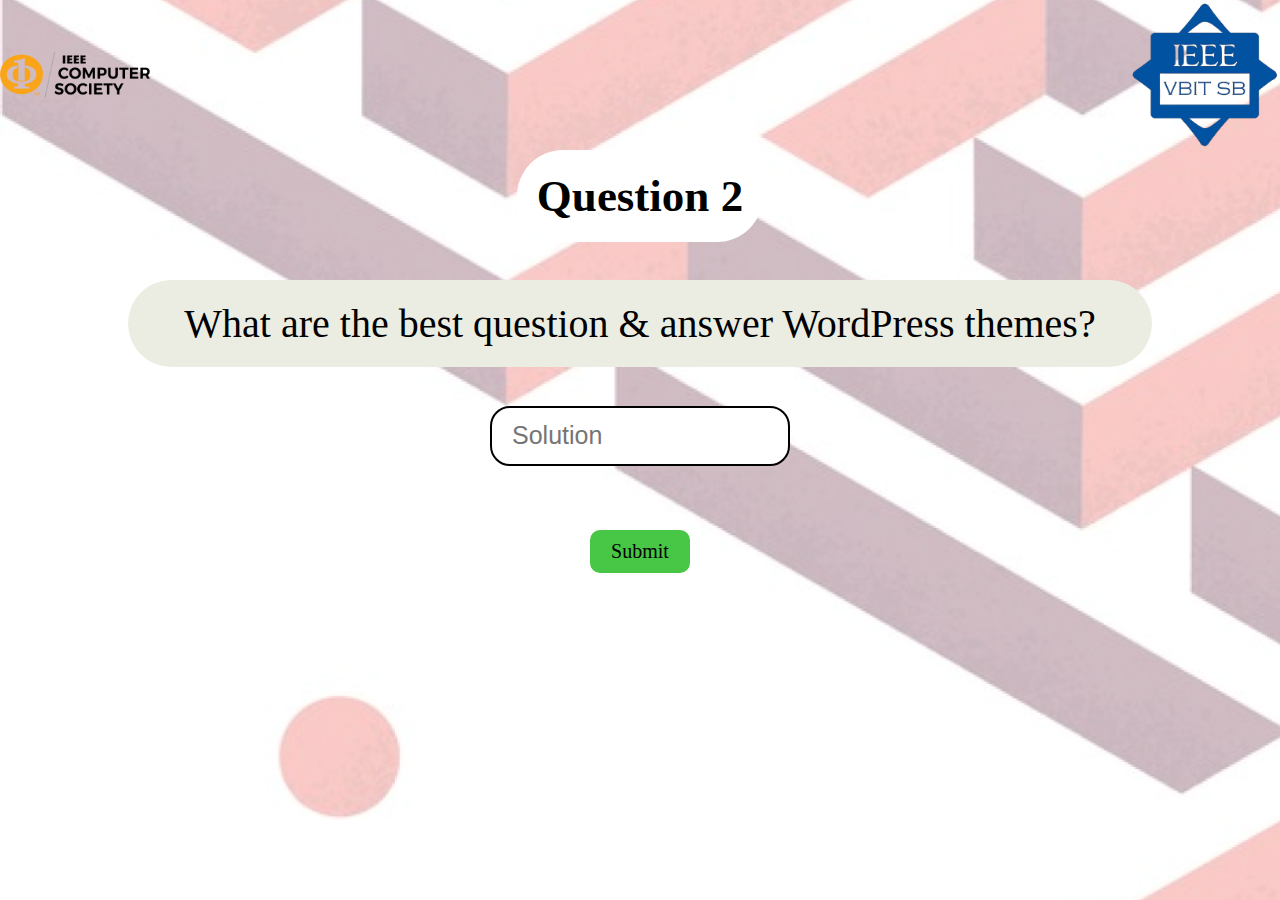
==== round2.html @ d05f4567 "initial" ====
<!DOCTYPE html>
<html lang="en">
<head>
    <meta charset="UTF-8">
    <meta name="viewport" content="width=device-width, initial-scale=1.0">
    <title>Round 2</title>
    <link rel="icon" href="logo.png" type="image/x-icon">
    <meta name="description" content="Question 1 of CodeQuest">
    <link rel="stylesheet" href="style.css">
</head>
<body>
    <div class="logo-container">
        <img class="cs-logo" src="cs-logo.png" alt="computer society logo">
        <img src="logo.png" alt="IEEE - VBIT SB">
    </div>
    <div class="q1"><strong>Question 2</strong></div>
    <div id="round2" class="qst-1">What are the best question & answer WordPress themes?</div>
    <input id="round-2" type="text" required placeholder="Solution">
    <p id="incorrect"></p>

    <div id="submit">Submit</div>

    <script src="main.js"></script>
</body>
</html>
---- style.css ----
*{
    margin: 0px;
    padding: 0px;
    box-sizing: border-box;
}
body{
    height: 100vh;
    background: url("background.png")  no-repeat;
    background-size: cover;
}
.logo-container{
    display: flex;
    justify-content: space-between;
    align-items: center;
}
.logo-container img{
    width: 150px;
}
.q1{
    margin: auto;
    width: 500px;
    font-size: 45px;
    background-color: white;
    padding: 20px;
    width: fit-content;
    border-radius: 50px;
}
.qst-1{
    background-color: rgb(236, 237, 226);
    padding: 20px;
    width: 80%;
    text-align: center;
    font-size: 40px;
    border-radius: 50px;
    height: fit-content;
    margin: 3% auto;
}
input{
    border: black solid 2px;
    height: 60px;
    width: 300px;
    padding: 20px;
    font-size: 25px;
    border-radius: 20px;
    margin: auto;
    display: flex;
    align-self: center;
}
#submit{
    cursor: pointer;
    margin: 5% auto;
    width: 100px;
    height: fit-content;
    padding: 10px;
    font-size: 20px;
    background-color: #47c745;
    border-radius: 10px;
    text-align: center;
}
#submit:hover{
    transition: ease-in-out;
    background-color: #1737c5;
    color: white;
    transition-duration: 500ms;
}
p{
    color: red;
    font-size: medium;
    text-align: center;
}
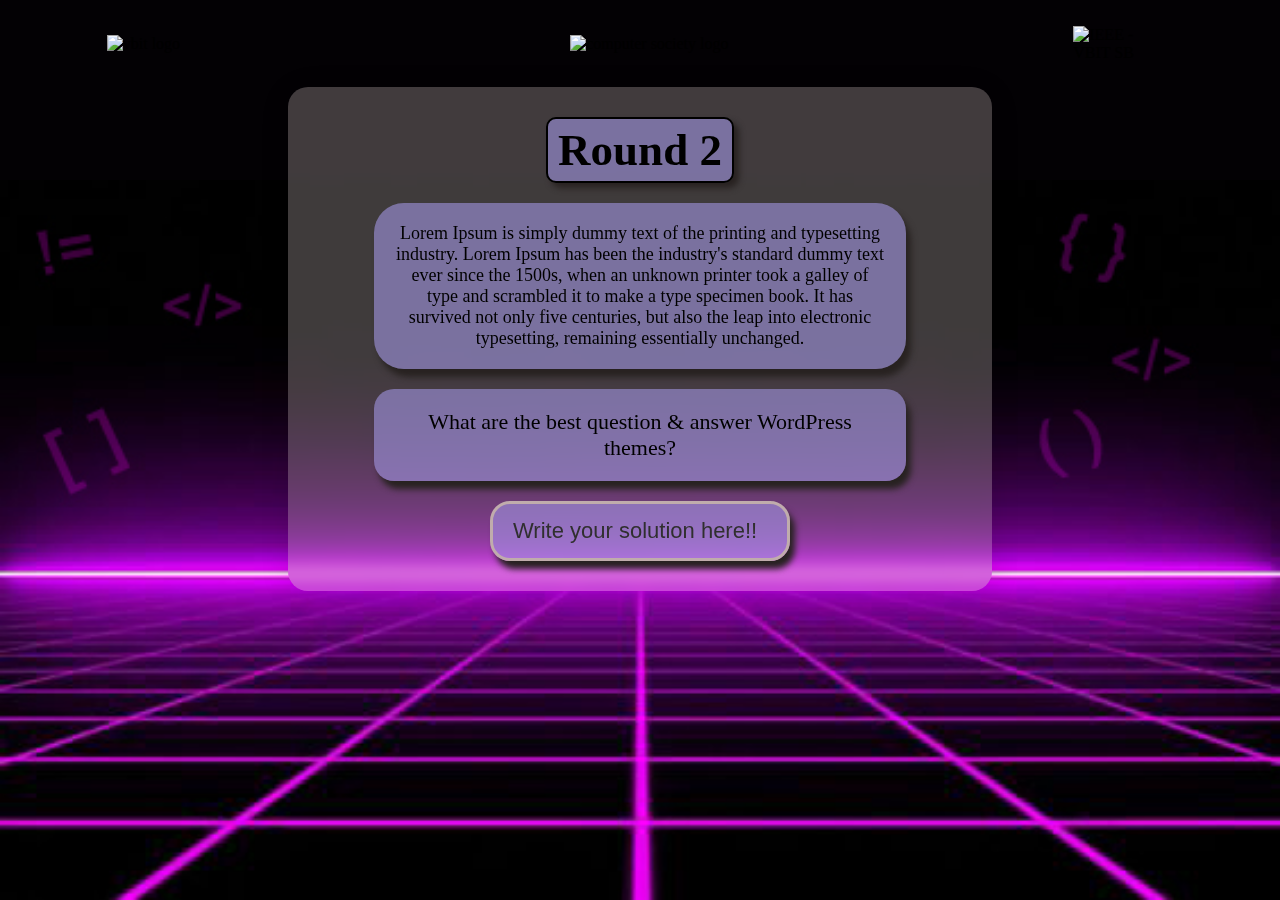
==== commit eaf62ad2: "data" ====
--- a/round2.html
+++ b/round2.html
@@ -10,16 +10,24 @@
 </head>
 <body>
     <div class="logo-container">
-        <img class="cs-logo" src="cs-logo.png" alt="computer society logo">
-        <img src="logo.png" alt="IEEE - VBIT SB">
+        <img class="vbit-logo" src="vbit-logo-white.png" alt="vbit logo">
+        <img class="cs-logo" src="IEEE-CS_LogoTM-white.png" alt="computer society logo">
+        <img class="sb-logo" src="white logo sb.png" alt="IEEE - VBIT SB">
     </div>
-    <div class="q1"><strong>Question 2</strong></div>
+    <div class="question-container">
+    <div class="q1"><strong>Round 2</strong></div>
+    <div class="qst-1" id="description">Lorem Ipsum is simply dummy text of the printing and typesetting industry. Lorem
+        Ipsum has been the industry's standard dummy text ever since the 1500s, when an unknown printer took a galley of
+        type and scrambled it to make a type specimen book. It has survived not only five centuries, but also the leap
+        into electronic typesetting, remaining essentially unchanged.</div>
     <div id="round2" class="qst-1">What are the best question & answer WordPress themes?</div>
-    <input id="round-2" type="text" required placeholder="Solution">
+    <input id="round-2" type="text" required placeholder="Write your solution here!!">
     <p id="incorrect"></p>
 
     <div id="submit">Submit</div>
-
+    </div>
+    <script src="data.js"></script>
     <script src="main.js"></script>
+    <script src="round2.js"></script>
 </body>
 </html>--- a/style.css
+++ b/style.css
@@ -5,55 +5,100 @@
 }
 body{
     height: 100vh;
-    background: url("background.png")  no-repeat;
-    background-size: cover;
+    /* background-image: linear-gradient(to right,#232526, #414345); */
+    background: url("bg24.jpg") no-repeat;
+    background-size: 100% 80%;
+    background-position: bottom;
+    background-color: #030104;
+    /* background-color: black; */
 }
 .logo-container{
     display: flex;
-    justify-content: space-between;
+    justify-content: space-around;
     align-items: center;
+    margin-bottom: 2%;
+    padding-top: 2%;
 }
 .logo-container img{
-    width: 150px;
+    width: 100px;
+}
+.vbit-logo{
+    width: 250px!important;
+}
+.cs-logo{
+    width: 200px!important;
+    margin-right: 7%;
+}
+/* .sb-logo{
+    width: 80px;
+} */
+#round1, #round2, #round3, #round4{
+    border-radius: 20px!important;
+}
+.question-container{
+    display: flex;
+    align-items: center;
+    margin: auto;
+    background-color: rgb(210 194 194 / 30%);
+    box-shadow: 0 4px 30px rgba(0, 0, 0, 0.1);
+    backdrop-filter: blur(8.1px);
+    border-radius: 20px;
+    padding: 20px;
+    flex-direction: column;
+    justify-content: flex-start;
+    width: 55%;
 }
 .q1{
-    margin: auto;
-    width: 500px;
+    /*margin: auto;
+    */margin: 1.5% auto;
+    border: solid black 2px;
     font-size: 45px;
-    background-color: white;
-    padding: 20px;
+    background-color: rgb(161 150 226 / 60%);
+    box-shadow: 5px 5px 6px rgb(40 34 33);
+    padding: 5px 10px;
     width: fit-content;
-    border-radius: 50px;
+    border-radius: 10px;
+}
+#description{
+    font-size: 18px;
 }
 .qst-1{
-    background-color: rgb(236, 237, 226);
+    background-color: rgb(161 150 226 / 60%);
+    box-shadow: 5px 8px 6px rgb(40 34 33);
     padding: 20px;
     width: 80%;
     text-align: center;
-    font-size: 40px;
-    border-radius: 50px;
+    font-size: 22px;
+    border-radius: 30px;
     height: fit-content;
-    margin: 3% auto;
+    margin: 1.5% 0%;
+    /* margin: 0.5% auto; */
 }
 input{
-    border: black solid 2px;
+    border: rgb(192 172 172) solid 3.5px;
     height: 60px;
+    background-color: rgb(161 150 226 / 60%);
+    box-shadow: 5px 8px 6px rgb(40 34 33);
     width: 300px;
     padding: 20px;
-    font-size: 25px;
+    font-size: 22px;
     border-radius: 20px;
-    margin: auto;
+    /* margin: auto; */
+    margin: 1.5% 0%;
     display: flex;
-    align-self: center;
+}
+input::placeholder{
+    color: rgb(48, 47, 47);
 }
 #submit{
+    display: none;
     cursor: pointer;
-    margin: 5% auto;
+    margin: 2% auto;
     width: 100px;
     height: fit-content;
     padding: 10px;
     font-size: 20px;
-    background-color: #47c745;
+    background-color: white;
     border-radius: 10px;
     text-align: center;
 }
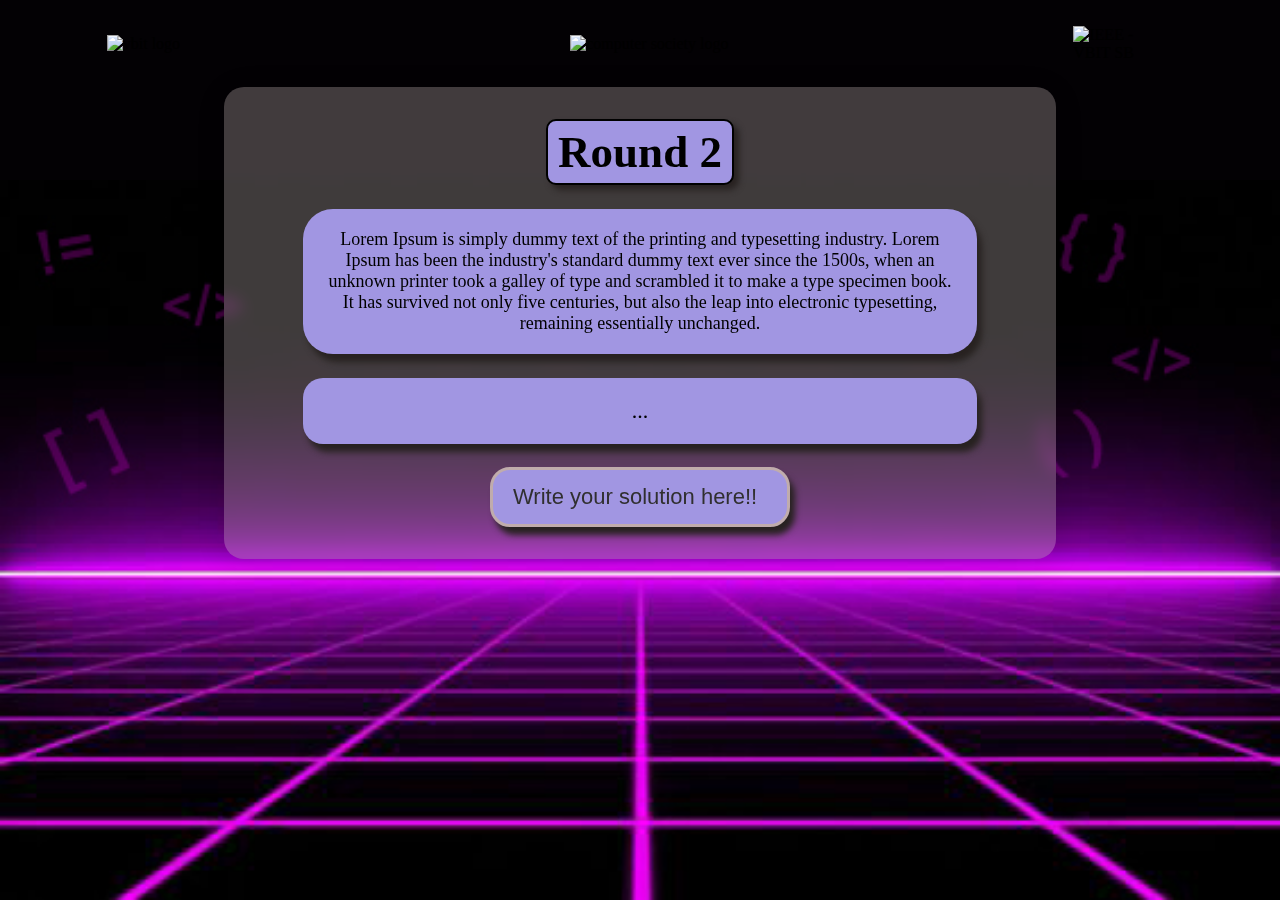
==== commit 765533f3: "constraints added successfully" ====
--- a/round2.html
+++ b/round2.html
@@ -7,6 +7,8 @@
     <link rel="icon" href="logo.png" type="image/x-icon">
     <meta name="description" content="Question 1 of CodeQuest">
     <link rel="stylesheet" href="style.css">
+    <script src="https://www.gstatic.com/firebasejs/10.4.0/firebase-app-compat.js"></script>
+    <script src="https://www.gstatic.com/firebasejs/10.4.0/firebase-firestore-compat.js"></script>
 </head>
 <body>
     <div class="logo-container">
@@ -20,7 +22,7 @@
         Ipsum has been the industry's standard dummy text ever since the 1500s, when an unknown printer took a galley of
         type and scrambled it to make a type specimen book. It has survived not only five centuries, but also the leap
         into electronic typesetting, remaining essentially unchanged.</div>
-    <div id="round2" class="qst-1">What are the best question & answer WordPress themes?</div>
+    <div id="round2" class="qst-1">...</div>
     <input id="round-2" type="text" required placeholder="Write your solution here!!">
     <p id="incorrect"></p>
 
--- a/style.css
+++ b/style.css
@@ -46,14 +46,14 @@
     padding: 20px;
     flex-direction: column;
     justify-content: flex-start;
-    width: 55%;
+    width: 65%;
 }
 .q1{
     /*margin: auto;
     */margin: 1.5% auto;
     border: solid black 2px;
     font-size: 45px;
-    background-color: rgb(161 150 226 / 60%);
+    background-color: rgb(161 150 226 );
     box-shadow: 5px 5px 6px rgb(40 34 33);
     padding: 5px 10px;
     width: fit-content;
@@ -63,10 +63,10 @@
     font-size: 18px;
 }
 .qst-1{
-    background-color: rgb(161 150 226 / 60%);
+    background-color: rgb(161 150 226 );
     box-shadow: 5px 8px 6px rgb(40 34 33);
     padding: 20px;
-    width: 80%;
+    width: 85%;
     text-align: center;
     font-size: 22px;
     border-radius: 30px;
@@ -77,7 +77,7 @@
 input{
     border: rgb(192 172 172) solid 3.5px;
     height: 60px;
-    background-color: rgb(161 150 226 / 60%);
+    background-color: rgb(161 150 226 );
     box-shadow: 5px 8px 6px rgb(40 34 33);
     width: 300px;
     padding: 20px;
@@ -112,4 +112,25 @@
     color: red;
     font-size: medium;
     text-align: center;
+}
+
+@media screen and (max-width: 426px) and (min-width: 319px){
+
+    .vbit-logo{
+        width: 160px!important;
+    }
+    .cs-logo{
+        width: 105px!important;
+        margin-right: 4%;
+    }
+    .logo-container img{
+        width: 60px;
+    }
+    .question-container {
+        width: 95%;
+    }
+    .qst-1 {
+        width: 100%;
+    }
+    
 }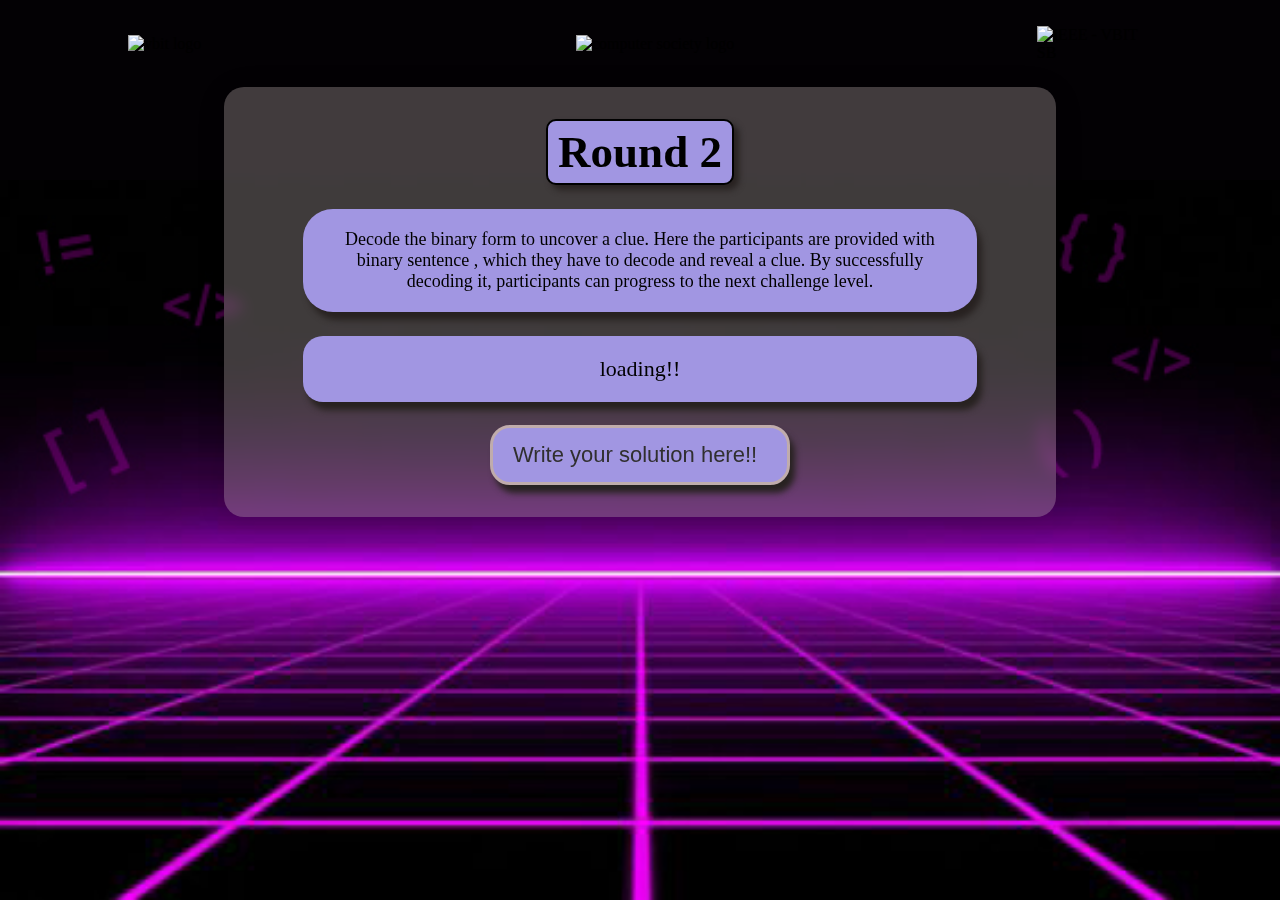
==== commit 5479e226: "completed with single questions" ====
--- a/round2.html
+++ b/round2.html
@@ -18,11 +18,9 @@
     </div>
     <div class="question-container">
     <div class="q1"><strong>Round 2</strong></div>
-    <div class="qst-1" id="description">Lorem Ipsum is simply dummy text of the printing and typesetting industry. Lorem
-        Ipsum has been the industry's standard dummy text ever since the 1500s, when an unknown printer took a galley of
-        type and scrambled it to make a type specimen book. It has survived not only five centuries, but also the leap
-        into electronic typesetting, remaining essentially unchanged.</div>
-    <div id="round2" class="qst-1">...</div>
+    <div class="qst-1" id="description">Decode the binary form to uncover a clue.
+        Here the participants are provided with binary sentence , which they have to decode and reveal a clue. By successfully decoding it, participants can progress to the next challenge level.</div>
+    <div id="round2" class="qst-1">loading!!</div>
     <input id="round-2" type="text" required placeholder="Write your solution here!!">
     <p id="incorrect"></p>
 
--- a/style.css
+++ b/style.css
@@ -20,14 +20,14 @@
     padding-top: 2%;
 }
 .logo-container img{
-    width: 100px;
+    width: 9%;
 }
 .vbit-logo{
-    width: 250px!important;
+    width: 15%!important;
 }
 .cs-logo{
-    width: 200px!important;
-    margin-right: 7%;
+    width: 13%!important;
+    margin-right: 3%;
 }
 /* .sb-logo{
     width: 80px;
@@ -114,23 +114,129 @@
     text-align: center;
 }
 
+
+
 @media screen and (max-width: 426px) and (min-width: 319px){
 
     .vbit-logo{
-        width: 160px!important;
+        width: 120px!important;
     }
     .cs-logo{
-        width: 105px!important;
+        width: 90px!important;
         margin-right: 4%;
     }
     .logo-container img{
-        width: 60px;
-    }
-    .question-container {
-        width: 95%;
+        width: 40px;
+    }
+    .question-container {
+        width: 90%;
     }
     .qst-1 {
         width: 100%;
     }
+
+
+
+}
+@media screen and (max-width: 768px) and (min-width: 426px){
+    .question-container {
+        width: 90%;
+    }
+}
+
+@media screen and (min-width: 768px) and (max-width: 1023px) {
+
+  body {
+        font-size: 18px;
+        line-height: 1.6;
+    }
+
+ .question-container {
+        width: 95%;
+        margin: 0 auto;
+    }
+
+}
+
+
+/* username input box */
+
+.userbox{
+    margin: 1.5% auto;
+    /* border: solid black 2px; */
+    font-size: 30px;
+    background-color: rgb(0, 0, 0);
+    box-shadow: 5px 5px 6px rgb(40 34 33);
+    padding: 5px 10px;
+    width :300px;
+    border-radius: 10px;
+    color: whitesmoke;
+    border: 2px solid black;
+}
+
+.login{
+    margin: 1.5% auto;
+    /* border: solid black 2px; */
+    font-size: 25px;
+    background-color: rgb(255, 255, 255);
+    box-shadow: 5px 5px 6px rgb(40 34 33);
+    padding: 5px 10px;
+    width :100px;
+    text-align: center;
+    height: 40px;
+    border-radius: 10px;
+    color:  rgb(0, 0, 0);
+}
+#checkbox{
+    width:auto;
+    height: auto;
+    display:block;
+}
+.label{
+    width: 90%;
+}
+.circle{
+    width: 140px;
+    height: 140px;
+    display: flex;
+    align-items: center;
+    justify-content: center;
+    background-color: white;
+    border: white;
+    border-radius: 90px;
+    background:white;
+    position: relative;
+    margin-bottom: 15px;
+
+}
+.circle img{
+    height: 80px;
+}
+
+.login:hover{
+    background:  rgb(164, 150, 247);
+    color: white;
+   
+    }
+
+@media screen and (max-width: 426px) and (min-width: 319px){
+
+    .userbox {
+        font-size: 20px;
+        width: 95%;
+        height: 45px;
+        
+    }
+    .question-container {
+        width: 95%;
+        margin-top: 110px;
     
-}+
+    }
+}
+@media screen and (max-width: 768px) and (min-width: 426px){
+    .question-container {
+        width: 90%;
+        margin-top: 110px;
+    }
+}
